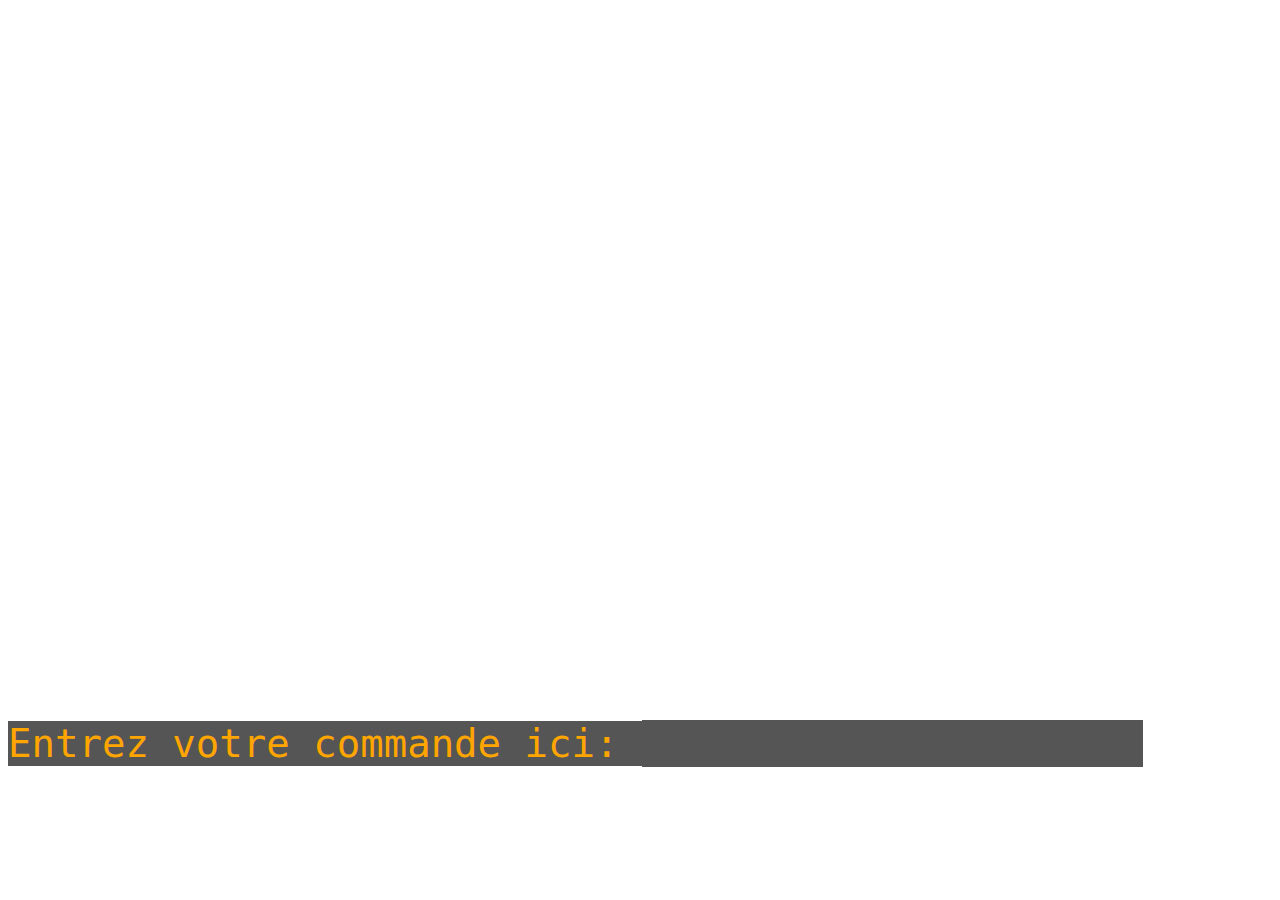
==== command craft/console.html @ 67467eb8 "new command craft game" ====
<html>
	<meta charset="UTF-8">
	<style>
		body{
			background-image: url("wither_command_block.jpg");
			background-repeat: no-repeat;
			background-position: center;
			background-size: cover;
		}

		input{
			background: transparent;
			border: none;
		}

	.text-page{
		font-size: 39px;
		font-family: monospace;
		color: orange;
		background: #555555;
	}

	#command{
			position: sticky;
			top: 80%;
	}

	#console{
		font-size: 30px;
		font-family: monospace;
		color: yellow;
		background-color: rgba(100, 100, 100, 0.3);
		width: 50%;
	}

	</style>
	<body>
		<div id="command">
			<div id="console"></div>
			<span class="text-page">Entrez votre commande ici: </span>
			<input id="message" class="text-page" type="text"/></br>
		</div>
	</body>
</html>
<script src="https://code.jquery.com/jquery-3.2.1.min.js"
						 integrity="sha256-hwg4gsxgFZhOsEEamdOYGBf13FyQuiTwlAQgxVSNgt4="
						 crossorigin="anonymous" type="text/javascript">
</script>
<script src="programme.js" type="text/javascript"></script>
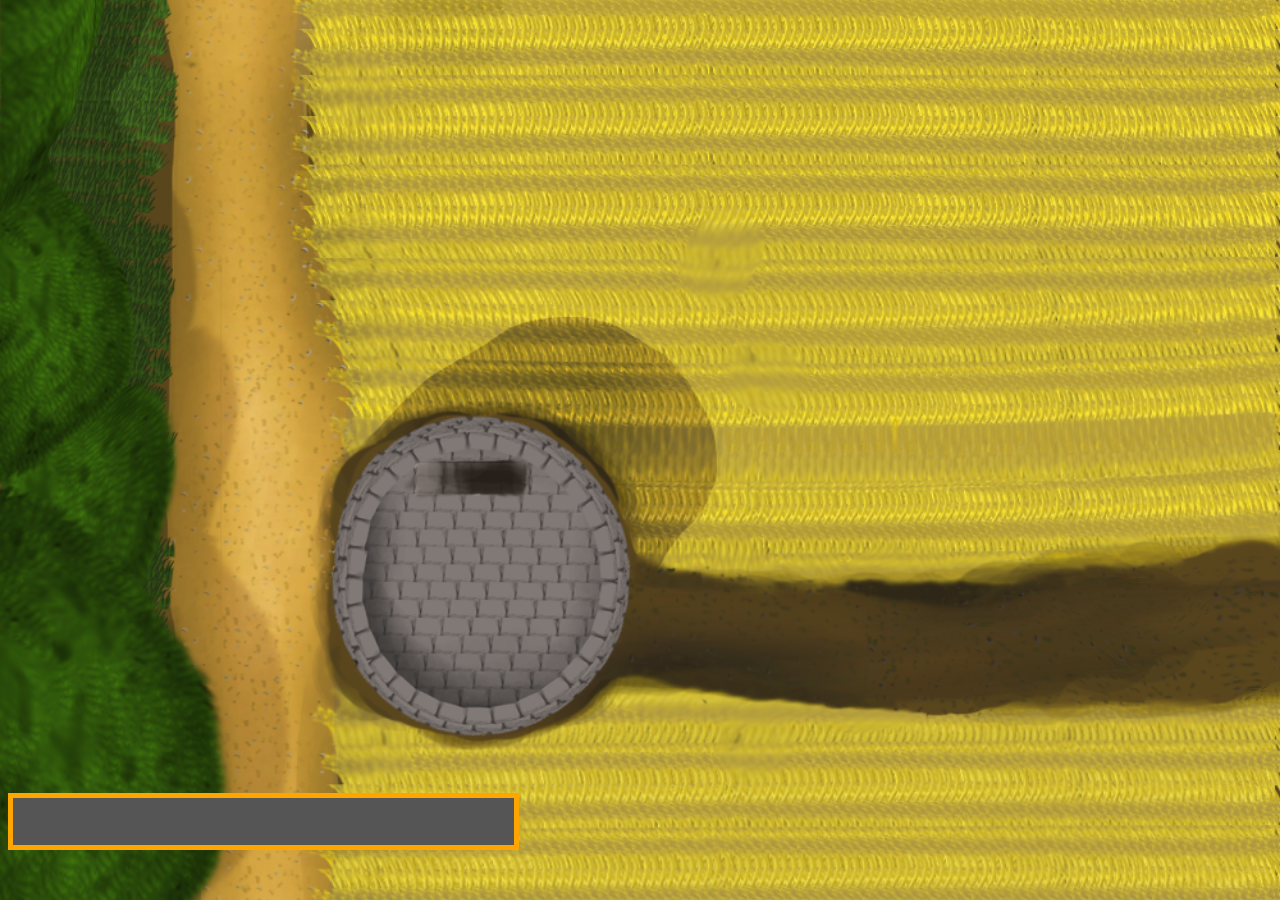
==== commit bf613165: "introduction" ====
--- a/command craft/console.html
+++ b/command craft/console.html
@@ -1,44 +1,13 @@
 <html>
 	<meta charset="UTF-8">
-	<style>
-		body{
-			background-image: url("wither_command_block.jpg");
-			background-repeat: no-repeat;
-			background-position: center;
-			background-size: cover;
-		}
-
-		input{
-			background: transparent;
-			border: none;
-		}
-
-	.text-page{
-		font-size: 39px;
-		font-family: monospace;
-		color: orange;
-		background: #555555;
-	}
-
-	#command{
-			position: sticky;
-			top: 80%;
-	}
-
-	#console{
-		font-size: 30px;
-		font-family: monospace;
-		color: yellow;
-		background-color: rgba(100, 100, 100, 0.3);
-		width: 50%;
-	}
-
-	</style>
+	<title>Fantasy Mind</title>
+	<link rel="stylesheet" href="css/style.css"/>
 	<body>
-		<div id="command">
+		<h1>Fantasy Mind</h1>
+		<div id="command-box">
 			<div id="console"></div>
-			<span class="text-page">Entrez votre commande ici: </span>
-			<input id="message" class="text-page" type="text"/></br>
+			<span class="text-page"></span>
+			<input id="command" class="text-page" type="text"/></br>
 		</div>
 	</body>
 </html>
@@ -47,3 +16,4 @@
 						 crossorigin="anonymous" type="text/javascript">
 </script>
 <script src="programme.js" type="text/javascript"></script>
+<script src="story.js" type="text/javascript"></script>
--- a/command craft/css/style.css
+++ b/command craft/css/style.css
@@ -0,0 +1,43 @@
+body{
+	background-image: url("introduction.png");
+	background-repeat: no-repeat;
+	background-position: center;
+	background-size: cover;
+}
+
+h1{
+	position: absolute;
+  font-size: 90px;
+	left: 30%;
+	display: none;
+}
+
+input{
+	background: transparent;
+	border: none;
+}
+
+.text-page{
+font-size: 39px;
+font-family: monospace;
+color: orange;
+background: #555555;
+}
+
+#command{
+	border: 5px solid orange;
+}
+
+#command-box{
+	position: absolute;
+	bottom: 0;
+	margin-bottom: 50px;
+}
+
+#console{
+font-size: 30px;
+font-family: monospace;
+color: yellow;
+background-color: rgba(100, 100, 100, 0.3);
+width: 100%;
+}
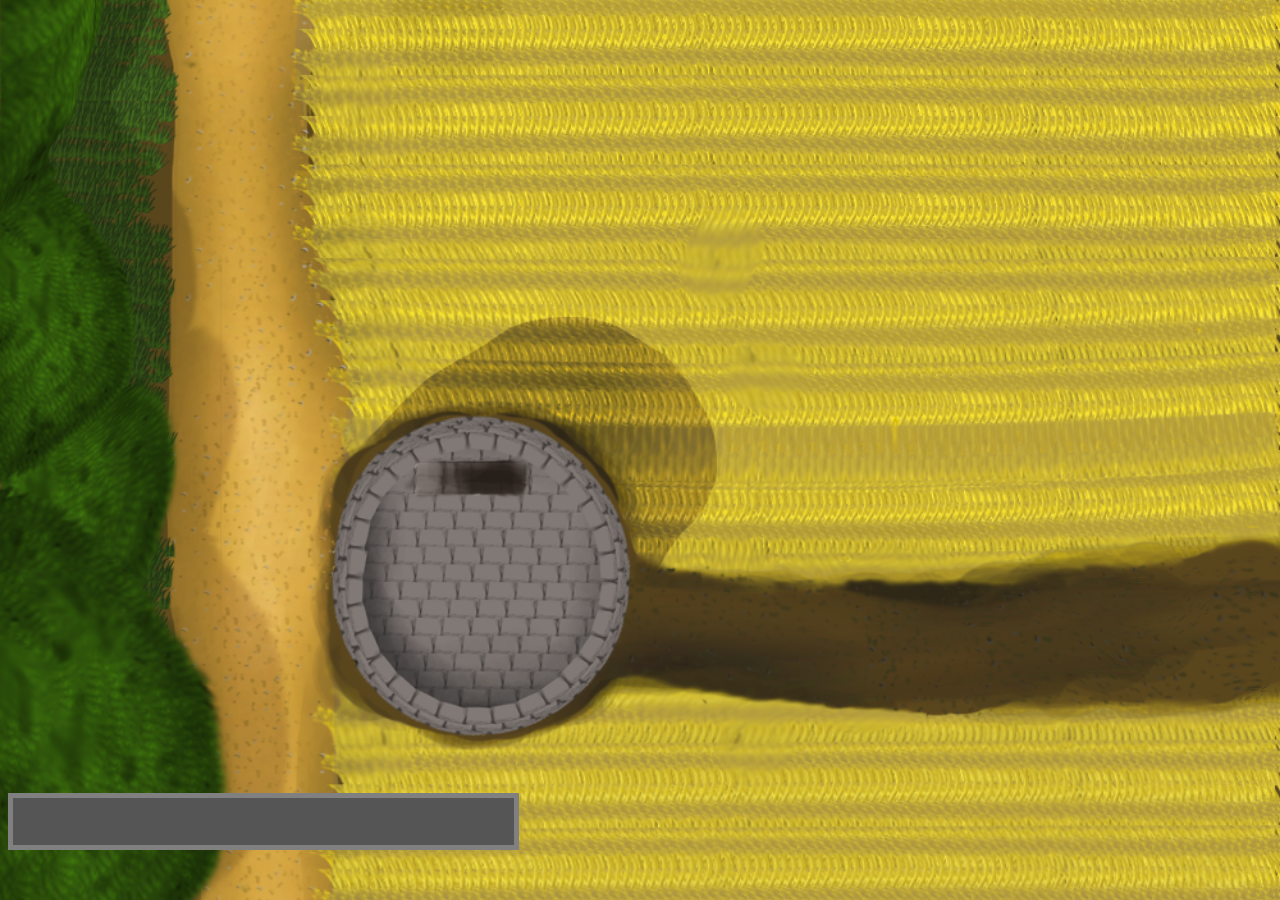
==== commit 15edc56a: "begining" ====
--- a/command craft/console.html
+++ b/command craft/console.html
@@ -6,8 +6,7 @@
 		<h1>Fantasy Mind</h1>
 		<div id="command-box">
 			<div id="console"></div>
-			<span class="text-page"></span>
-			<input id="command" class="text-page" type="text"/></br>
+			<input id="command" class="command-inactive" type="text"/></br>
 		</div>
 	</body>
 </html>
@@ -15,5 +14,6 @@
 						 integrity="sha256-hwg4gsxgFZhOsEEamdOYGBf13FyQuiTwlAQgxVSNgt4="
 						 crossorigin="anonymous" type="text/javascript">
 </script>
+
+<script src="story.js" type="text/javascript"></script>
 <script src="programme.js" type="text/javascript"></script>
-<script src="story.js" type="text/javascript"></script>
--- a/command craft/css/style.css
+++ b/command craft/css/style.css
@@ -17,15 +17,25 @@
 	border: none;
 }
 
-.text-page{
-font-size: 39px;
-font-family: monospace;
-color: orange;
-background: #555555;
+.player-color{
+	color: #fe6626;
+}
+
+.command-active{
+	border: 5px solid orange;
+	background-color: #795500;
+	color: orange;
+}
+
+.command-inactive{
+	border: 5px solid gray;
+	background-color: #555555;
+	color: black;
 }
 
 #command{
-	border: 5px solid orange;
+	font-size: 39px;
+	font-family: monospace;
 }
 
 #command-box{
@@ -37,7 +47,7 @@
 #console{
 font-size: 30px;
 font-family: monospace;
-color: yellow;
+color: white;
 background-color: rgba(100, 100, 100, 0.3);
 width: 100%;
 }
